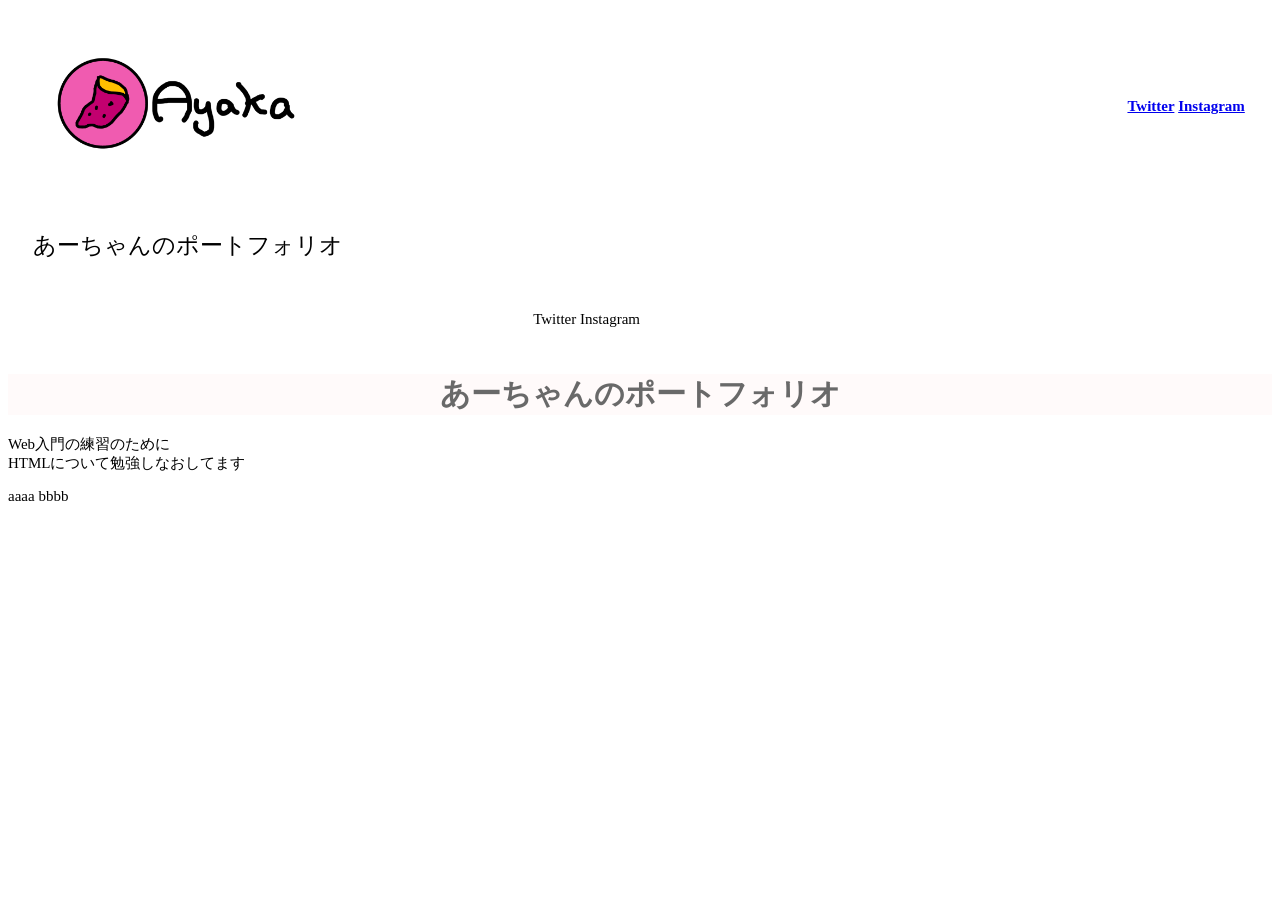
==== index.html @ 269a19d4 "pass change" ====
<!DOCTYPE html>
<html lang="ja">
	<head>
		<meta charset="utf-8">
		<link rel="stylesheet" href="bbb.css">
		<meta http-equiv="Content-Type" content="text/html; charset=utf-8">
		<meta http-equiv="Content-Style-Type" content="bbb.css">
		<meta name="viewport" content="width=device-width, initial-scale=1.0">
		<title>あーちゃんのポートフォリオ</title>
		
	</head>
	<body>
		<table width="100%">
			<tr>
				<th class="html_title">
					<img src="/img/ayaka_imo_logo_long.png" alt="ayakaロゴ" width="45%">
				</th>
				<th class="sns">
					<a href="https://twitter.com/jikkyou_0111" target="_blank">Twitter</a>
					<a href="https://www.instagram.com/jikkyoulove0111/" target="_blank">Instagram</a>
				</th>
			</tr>
		</table>

		<div class = "html_title">
			あーちゃんのポートフォリオ
		</div>

		<div class = "sns">
			Twitter
			Instagram
		</div>


		<h1 align="center">あーちゃんのポートフォリオ</h1>
		<p>
			Web入門の練習のために<br>
			HTMLについて勉強しなおしてます<br>
		</p>
		<a>aaaa</a>
		<a>bbbb</a>
	</body>
</html>
---- bbb.css ----
body{
	background-color: white;
	font-size: 15px;
}

h1{
	color : dimgray;
	background-color: snow;
}

 .html_title, .sns {
	width: 50%;
	padding: 2% 0%;
}


.html_title{
	text-align: left;
	font-size: 150%;
	padding-left: 2%;
}

.sns{
	text-align: right;
	padding-right: 2%;
}
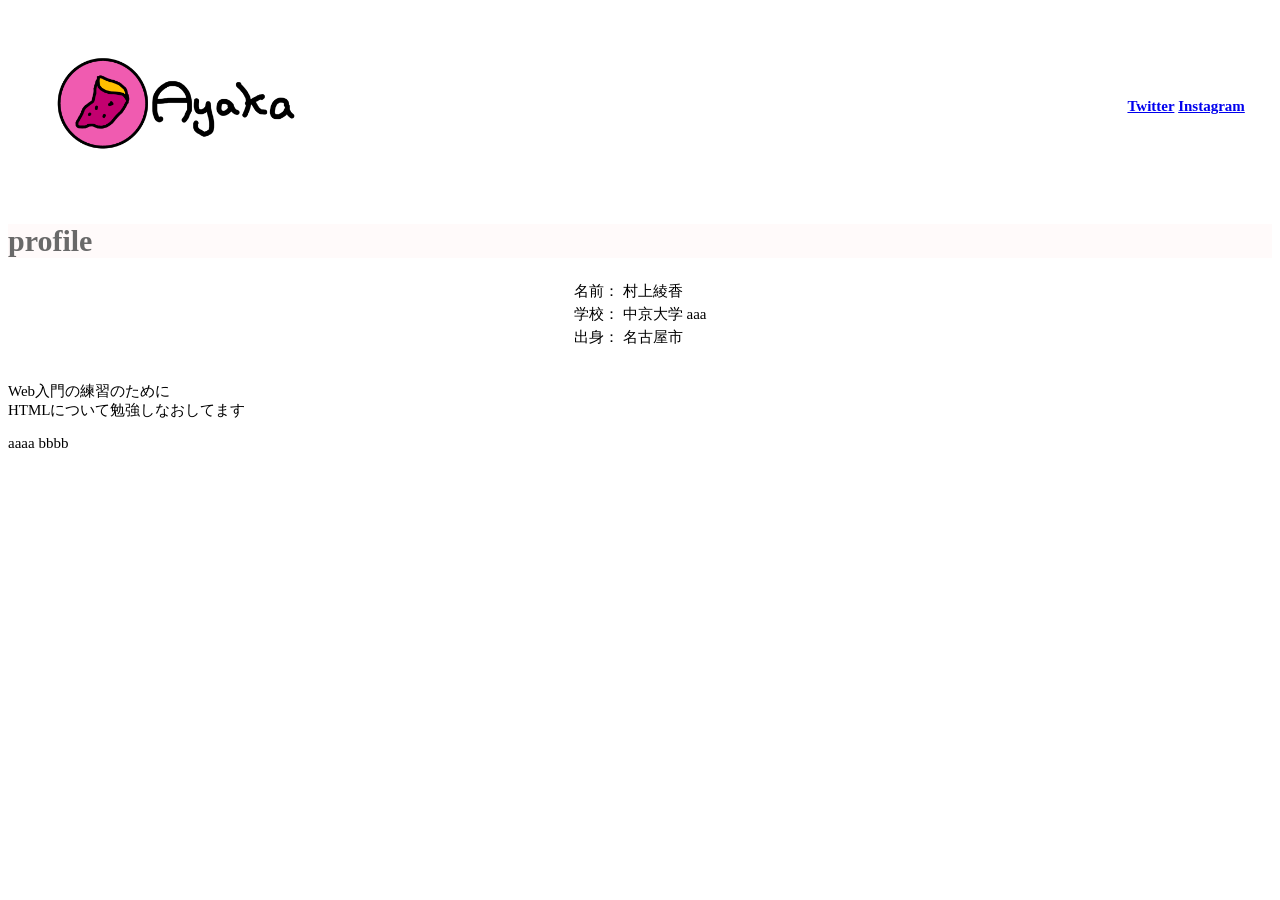
==== commit 11aaecbb: "try1" ====
--- a/index.html
+++ b/index.html
@@ -13,7 +13,7 @@
 		<table width="100%">
 			<tr>
 				<th class="html_title">
-					<img src="/img/ayaka_imo_logo_long.png" alt="ayakaロゴ" width="45%">
+					<img src="./img/ayaka_imo_logo_long.png" alt="ayakaロゴ" width="45%">
 				</th>
 				<th class="sns">
 					<a href="https://twitter.com/jikkyou_0111" target="_blank">Twitter</a>
@@ -22,17 +22,22 @@
 			</tr>
 		</table>
 
-		<div class = "html_title">
-			あーちゃんのポートフォリオ
+		<div class="profile">
+			<h1>profile</h1>
+			<table align="center">
+				<tr>
+					<td>名前：</td> <td>村上綾香</td>
+					<td rowspan="3">aaa</td>
+				</tr>
+				<tr>
+					<td>学校：</td> <td>中京大学</td>
+				</tr>
+				<tr>
+					<td>出身：</td> <td>名古屋市</td>
+				</tr>
+			</table>
+			<img
 		</div>
-
-		<div class = "sns">
-			Twitter
-			Instagram
-		</div>
-
-
-		<h1 align="center">あーちゃんのポートフォリオ</h1>
 		<p>
 			Web入門の練習のために<br>
 			HTMLについて勉強しなおしてます<br>
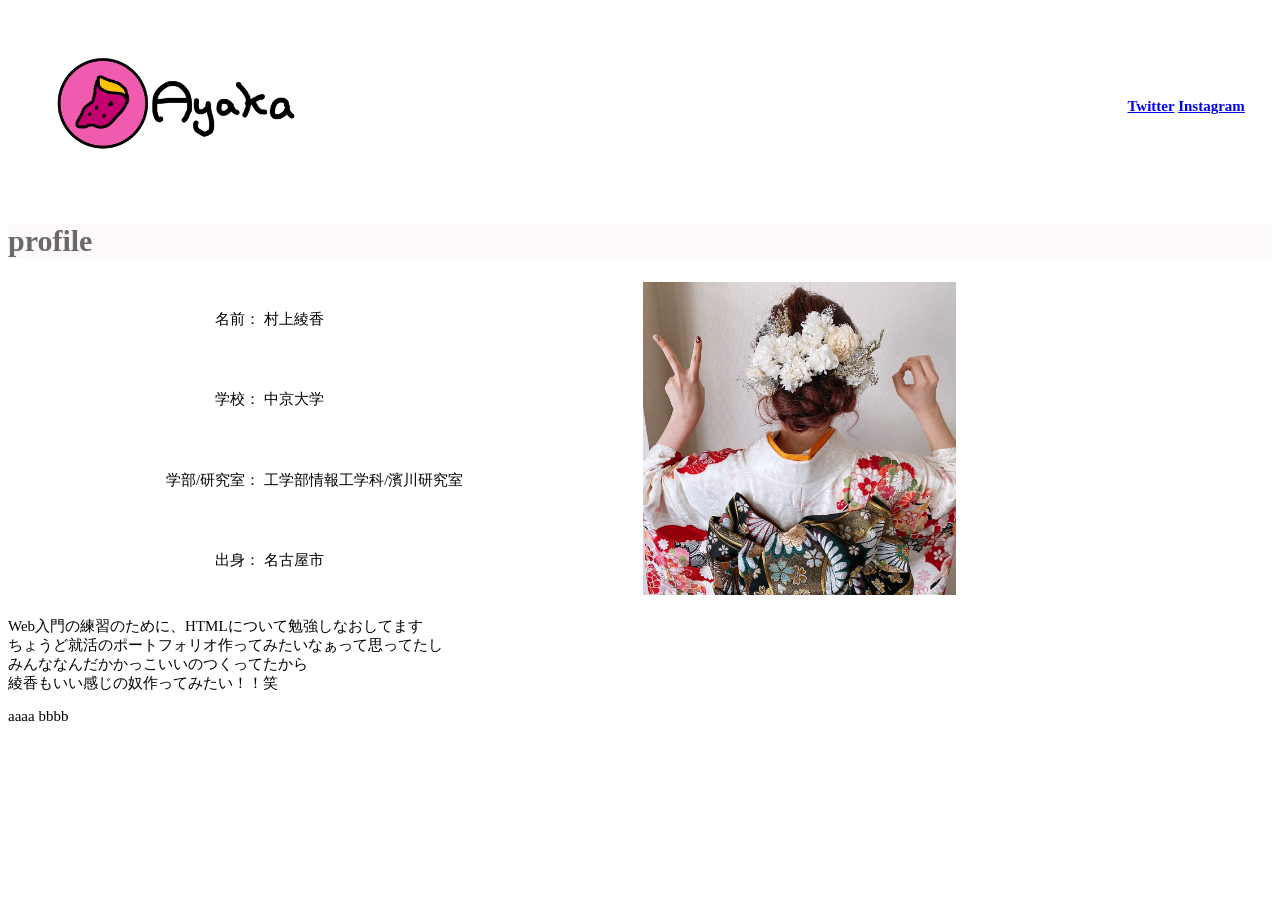
==== commit 28300f97: "iroiro change" ====
--- a/index.html
+++ b/index.html
@@ -13,7 +13,7 @@
 		<table width="100%">
 			<tr>
 				<th class="html_title">
-					<img src="./img/ayaka_imo_logo_long.png" alt="ayakaロゴ" width="45%">
+					<a href="C:\work\a-chan_-portfolio\index.html"><img src="./img/ayaka_imo_logo_long.png" alt="ayakaロゴ" width="45%"></a>
 				</th>
 				<th class="sns">
 					<a href="https://twitter.com/jikkyou_0111" target="_blank">Twitter</a>
@@ -26,22 +26,31 @@
 			<h1>profile</h1>
 			<table align="center">
 				<tr>
-					<td>名前：</td> <td>村上綾香</td>
-					<td rowspan="3">aaa</td>
+					<td width="20%" align="right">名前：</td>
+					<td width="30%" align="left">村上綾香</td>
+					<td rowspan="4" width="50%"><img src="./img/ayaka.jpg" alt="ayaka" width="50%"></td>
 				</tr>
 				<tr>
-					<td>学校：</td> <td>中京大学</td>
+					<td width="20%" align="right">学校：</td>
+					<td width=30% align="left">中京大学</td>
 				</tr>
 				<tr>
-					<td>出身：</td> <td>名古屋市</td>
+					<td width="20%" align="right">学部/研究室：</td>
+					<td width=30% align="left">工学部情報工学科/濱川研究室</td>
+				</tr>
+				<tr>
+					<td width="20%" align="right">出身：</td>
+					<td width=30% align="left">名古屋市</td>
 				</tr>
 			</table>
-			<img
+			<p>
+				Web入門の練習のために、HTMLについて勉強しなおしてます<br>
+				ちょうど就活のポートフォリオ作ってみたいなぁって思ってたし<br>
+				みんななんだかかっこいいのつくってたから<br>
+				綾香もいい感じの奴作ってみたい！！笑
+			</p>
+	
 		</div>
-		<p>
-			Web入門の練習のために<br>
-			HTMLについて勉強しなおしてます<br>
-		</p>
 		<a>aaaa</a>
 		<a>bbbb</a>
 	</body>
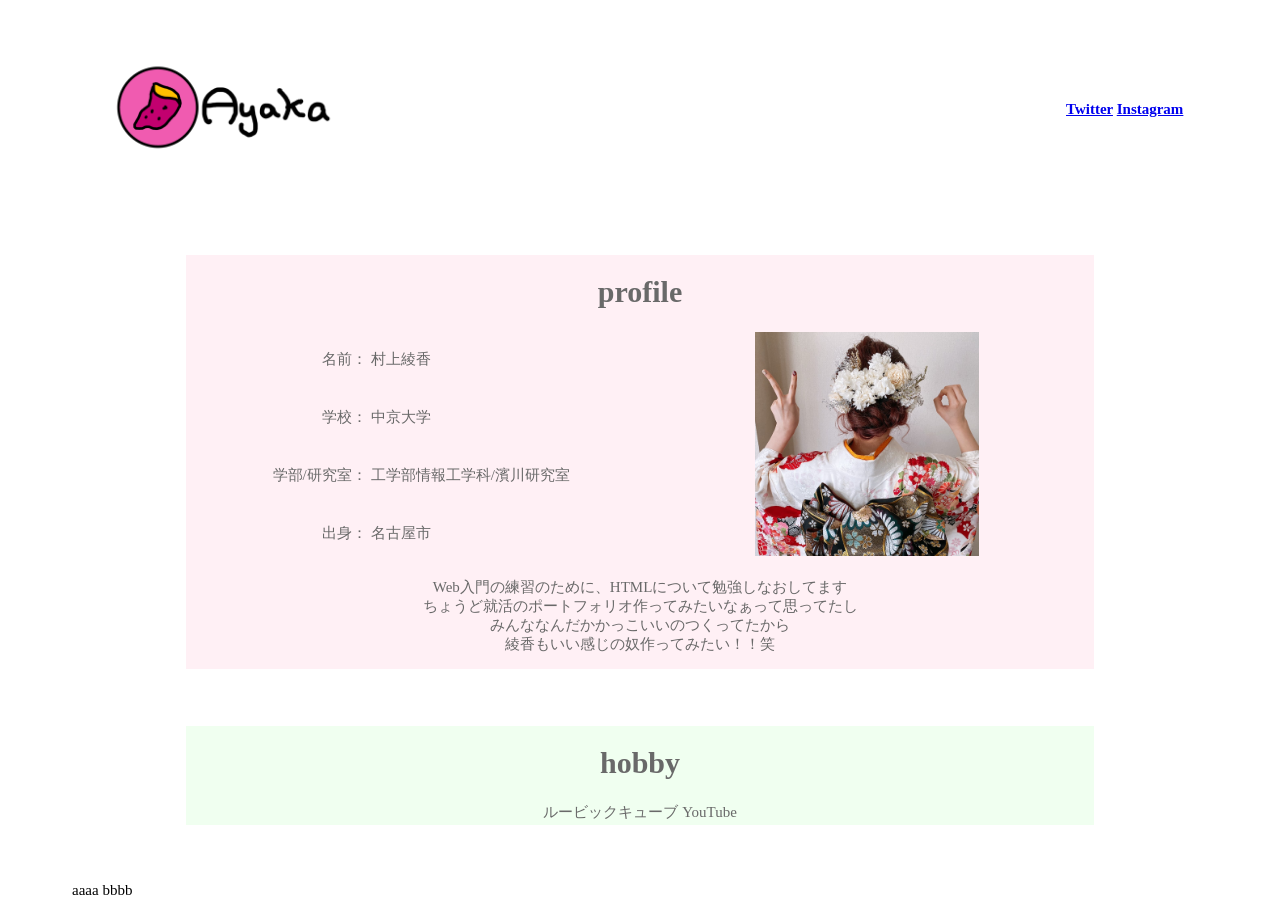
==== commit 185ee600: "hobby add" ====
--- a/index.html
+++ b/index.html
@@ -13,7 +13,7 @@
 		<table width="100%">
 			<tr>
 				<th class="html_title">
-					<a href="C:\work\a-chan_-portfolio\index.html"><img src="./img/ayaka_imo_logo_long.png" alt="ayakaロゴ" width="45%"></a>
+					<a href="https://a-chan0111.github.io/a-chan_-portfolio/"><img src="./img/ayaka_imo_logo_long.png" alt="ayakaロゴ" width="45%"></a>
 				</th>
 				<th class="sns">
 					<a href="https://twitter.com/jikkyou_0111" target="_blank">Twitter</a>
@@ -48,8 +48,17 @@
 				ちょうど就活のポートフォリオ作ってみたいなぁって思ってたし<br>
 				みんななんだかかっこいいのつくってたから<br>
 				綾香もいい感じの奴作ってみたい！！笑
-			</p>
-	
+			</p>	
+		</div>
+
+		<div class="hobby">
+			<h1>hobby</h1>
+			<table align="center">
+				<tr>
+					<td>ルービックキューブ</td>
+					<td>YouTube</td>
+				</tr>
+			</table>
 		</div>
 		<a>aaaa</a>
 		<a>bbbb</a>
--- a/bbb.css
+++ b/bbb.css
@@ -1,11 +1,7 @@
 body{
 	background-color: white;
 	font-size: 15px;
-}
-
-h1{
-	color : dimgray;
-	background-color: snow;
+	padding: 1% 5%;
 }
 
  .html_title, .sns {
@@ -23,4 +19,22 @@
 .sns{
 	text-align: right;
 	padding-right: 2%;
+}
+
+div{
+	margin: 5% 10%;
+	text-align: center;
+	align-content: center;
+}
+
+.profile{
+	color : dimgray;
+	background-color: lavenderblush;
+	text-align: center;
+}
+
+.hobby{
+	color : dimgray;
+	background-color: honeydew;
+	text-align: center;	
 }
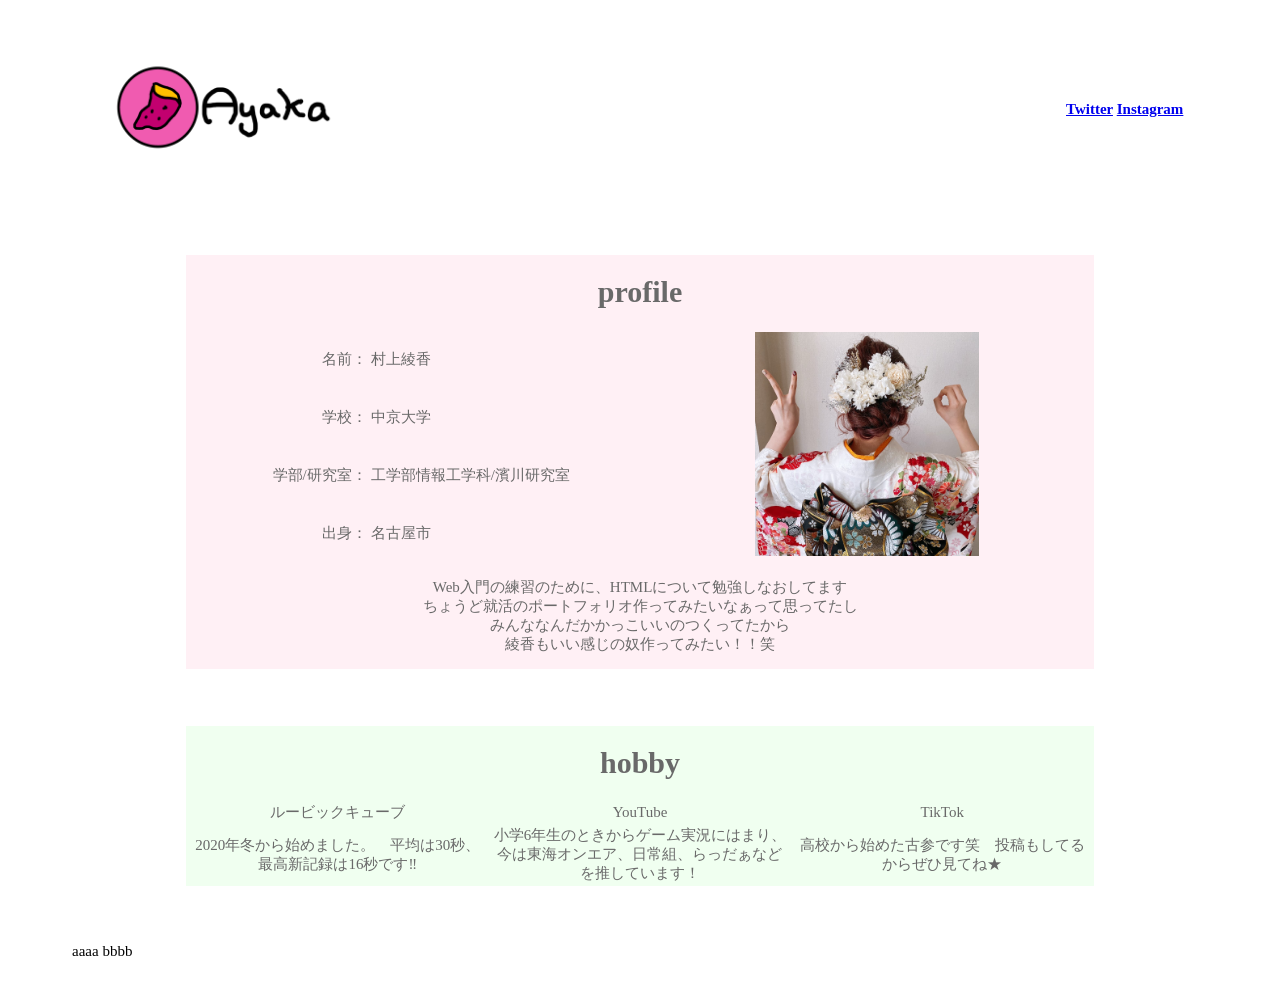
==== commit 1cecd599: "hobby content add" ====
--- a/index.html
+++ b/index.html
@@ -55,8 +55,14 @@
 			<h1>hobby</h1>
 			<table align="center">
 				<tr>
-					<td>ルービックキューブ</td>
-					<td>YouTube</td>
+					<td width="30%">ルービックキューブ</td>
+					<td width="30%">YouTube</td>
+					<td width="30%">TikTok</td>
+				</tr>
+				<tr>
+					<td width="30%">2020年冬から始めました。　平均は30秒、最高新記録は16秒です‼</td>
+					<td width="30%">小学6年生のときからゲーム実況にはまり、今は東海オンエア、日常組、らっだぁなどを推しています！</td>
+					<td width="30%">高校から始めた古参です笑　投稿もしてるからぜひ見てね★</td>
 				</tr>
 			</table>
 		</div>
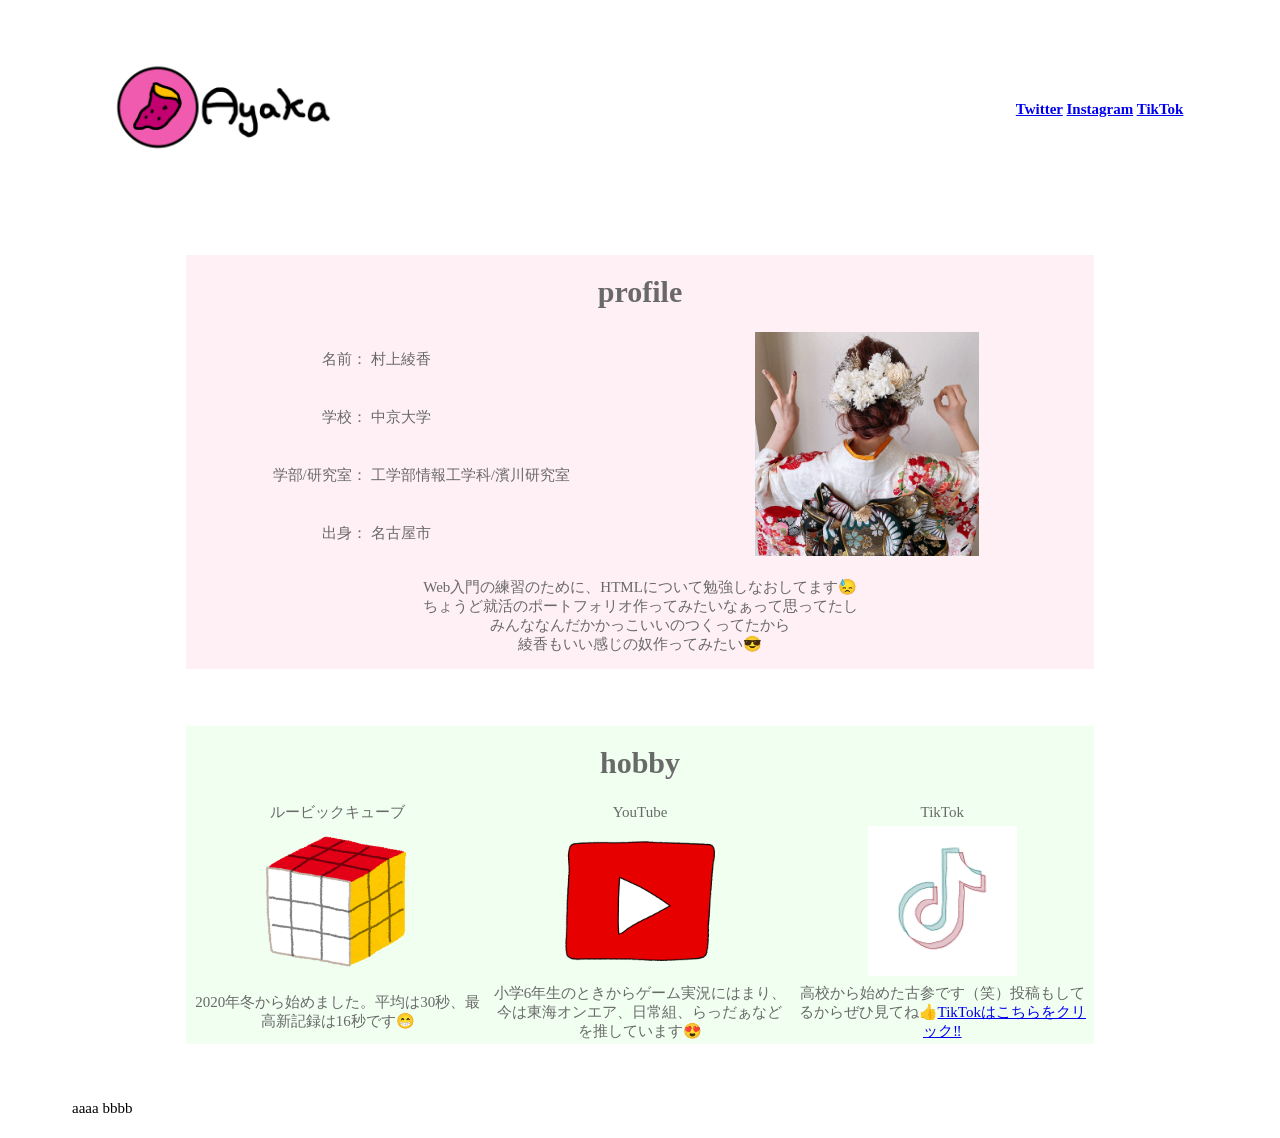
==== commit b8c362c1: "ADD_kaomoji_to_shashin_nado" ====
--- a/index.html
+++ b/index.html
@@ -18,6 +18,7 @@
 				<th class="sns">
 					<a href="https://twitter.com/jikkyou_0111" target="_blank">Twitter</a>
 					<a href="https://www.instagram.com/jikkyoulove0111/" target="_blank">Instagram</a>
+					<a href="https://www.tiktok.com/@jikkyoulove0111" target="_blank">TikTok</a>
 				</th>
 			</tr>
 		</table>
@@ -44,10 +45,10 @@
 				</tr>
 			</table>
 			<p>
-				Web入門の練習のために、HTMLについて勉強しなおしてます<br>
+				Web入門の練習のために、HTMLについて勉強しなおしてます😓<br>
 				ちょうど就活のポートフォリオ作ってみたいなぁって思ってたし<br>
 				みんななんだかかっこいいのつくってたから<br>
-				綾香もいい感じの奴作ってみたい！！笑
+				綾香もいい感じの奴作ってみたい😎
 			</p>	
 		</div>
 
@@ -60,9 +61,14 @@
 					<td width="30%">TikTok</td>
 				</tr>
 				<tr>
-					<td width="30%">2020年冬から始めました。　平均は30秒、最高新記録は16秒です‼</td>
-					<td width="30%">小学6年生のときからゲーム実況にはまり、今は東海オンエア、日常組、らっだぁなどを推しています！</td>
-					<td width="30%">高校から始めた古参です笑　投稿もしてるからぜひ見てね★</td>
+					<td width="30%"><img src="./img/cube.png" alt="ayaka" width="50%"></td>
+					<td width="30%"><img src="./img/YouTube.png" alt="ayaka" width="50%"></td>
+					<td width="30%"><img src="./img/tiktok2.jpeg" alt="ayaka" width="50%"></td>
+				</tr>
+				<tr>
+					<td width="30%">2020年冬から始めました。平均は30秒、最高新記録は16秒です😁</td>
+					<td width="30%">小学6年生のときからゲーム実況にはまり、今は東海オンエア、日常組、らっだぁなどを推しています😍</td>
+					<td width="30%">高校から始めた古参です（笑）投稿もしてるからぜひ見てね👍<a href="https://www.tiktok.com/@jikkyoulove0111" target="_blank">TikTokはこちらをクリック‼</a></td>
 				</tr>
 			</table>
 		</div>
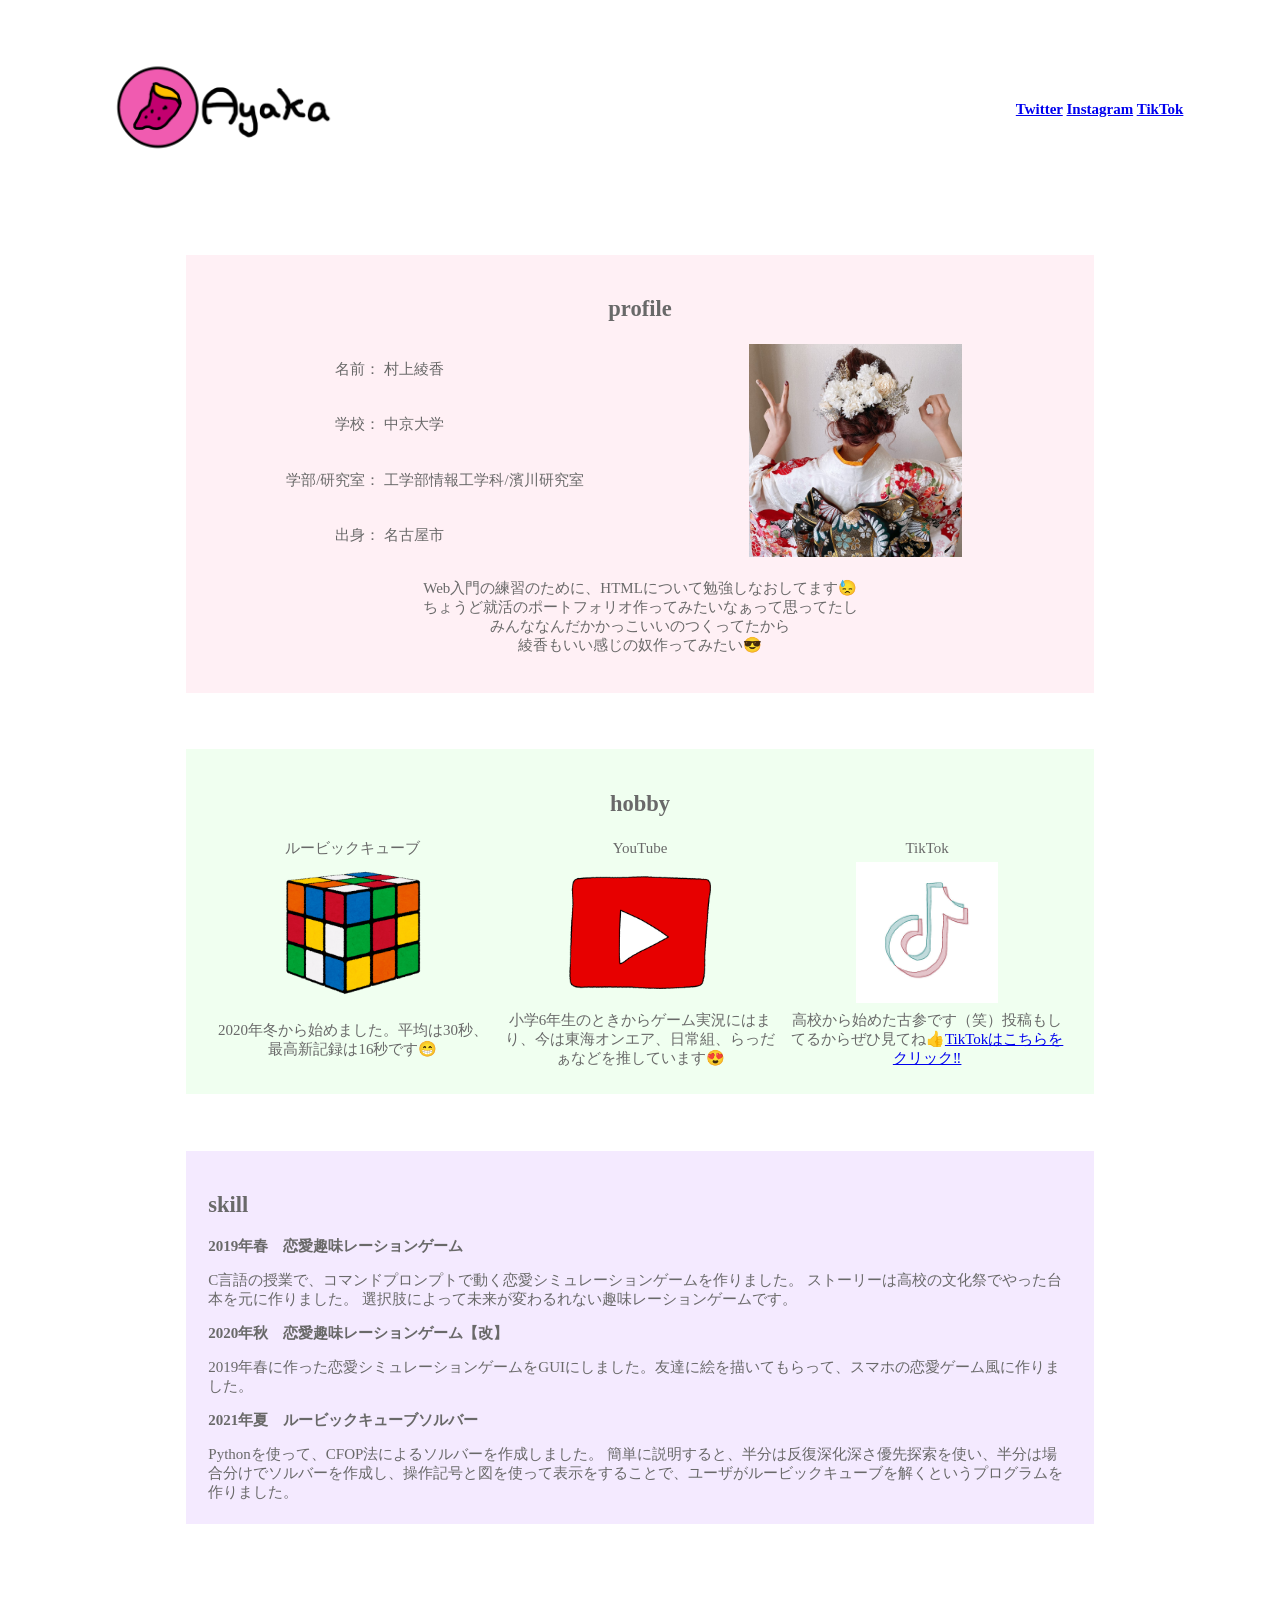
==== commit a3174d73: "ADD_skill" ====
--- a/index.html
+++ b/index.html
@@ -24,7 +24,7 @@
 		</table>
 
 		<div class="profile">
-			<h1>profile</h1>
+			<h2>profile</h2>
 			<table align="center">
 				<tr>
 					<td width="20%" align="right">名前：</td>
@@ -53,7 +53,7 @@
 		</div>
 
 		<div class="hobby">
-			<h1>hobby</h1>
+			<h2>hobby</h2>
 			<table align="center">
 				<tr>
 					<td width="30%">ルービックキューブ</td>
@@ -61,7 +61,7 @@
 					<td width="30%">TikTok</td>
 				</tr>
 				<tr>
-					<td width="30%"><img src="./img/cube.png" alt="ayaka" width="50%"></td>
+					<td width="30%"><img src="./img/cube2.png" alt="ayaka" width="50%"></td>
 					<td width="30%"><img src="./img/YouTube.png" alt="ayaka" width="50%"></td>
 					<td width="30%"><img src="./img/tiktok2.jpeg" alt="ayaka" width="50%"></td>
 				</tr>
@@ -72,7 +72,27 @@
 				</tr>
 			</table>
 		</div>
-		<a>aaaa</a>
-		<a>bbbb</a>
+
+		<div class="skill">
+			<h2>skill</h2>
+
+			<p class="skill_title">2019年春　恋愛趣味レーションゲーム</p>
+			C言語の授業で、コマンドプロンプトで動く恋愛シミュレーションゲームを作りました。
+			ストーリーは高校の文化祭でやった台本を元に作りました。
+			選択肢によって未来が変わるれない趣味レーションゲームです。
+
+			<p class="skill_title">2020年秋　恋愛趣味レーションゲーム【改】</p>
+			2019年春に作った恋愛シミュレーションゲームをGUIにしました。友達に絵を描いてもらって、スマホの恋愛ゲーム風に作りました。
+
+			<p class="skill_title">2021年夏　ルービックキューブソルバー</p>
+			Pythonを使って、CFOP法によるソルバーを作成しました。
+			簡単に説明すると、半分は反復深化深さ優先探索を使い、半分は場合分けでソルバーを作成し、操作記号と図を使って表示をすることで、ユーザがルービックキューブを解くというプログラムを作りました。				
+		</div>
 	</body>
-</html>+</html>
+
+
+<div>
+	<p class="skill_title"></p>
+	
+</div>
--- a/bbb.css
+++ b/bbb.css
@@ -31,10 +31,23 @@
 	color : dimgray;
 	background-color: lavenderblush;
 	text-align: center;
+	padding: 2%;	
 }
 
 .hobby{
 	color : dimgray;
 	background-color: honeydew;
-	text-align: center;	
+	text-align: center;
+	padding: 2%;	
+}	
+
+.skill{
+	color : dimgray;
+	background-color: #f4eaff;
+	text-align: left;
+	padding: 2%;	
+}
+
+.skill_title{
+	font-weight: bold;
 }
